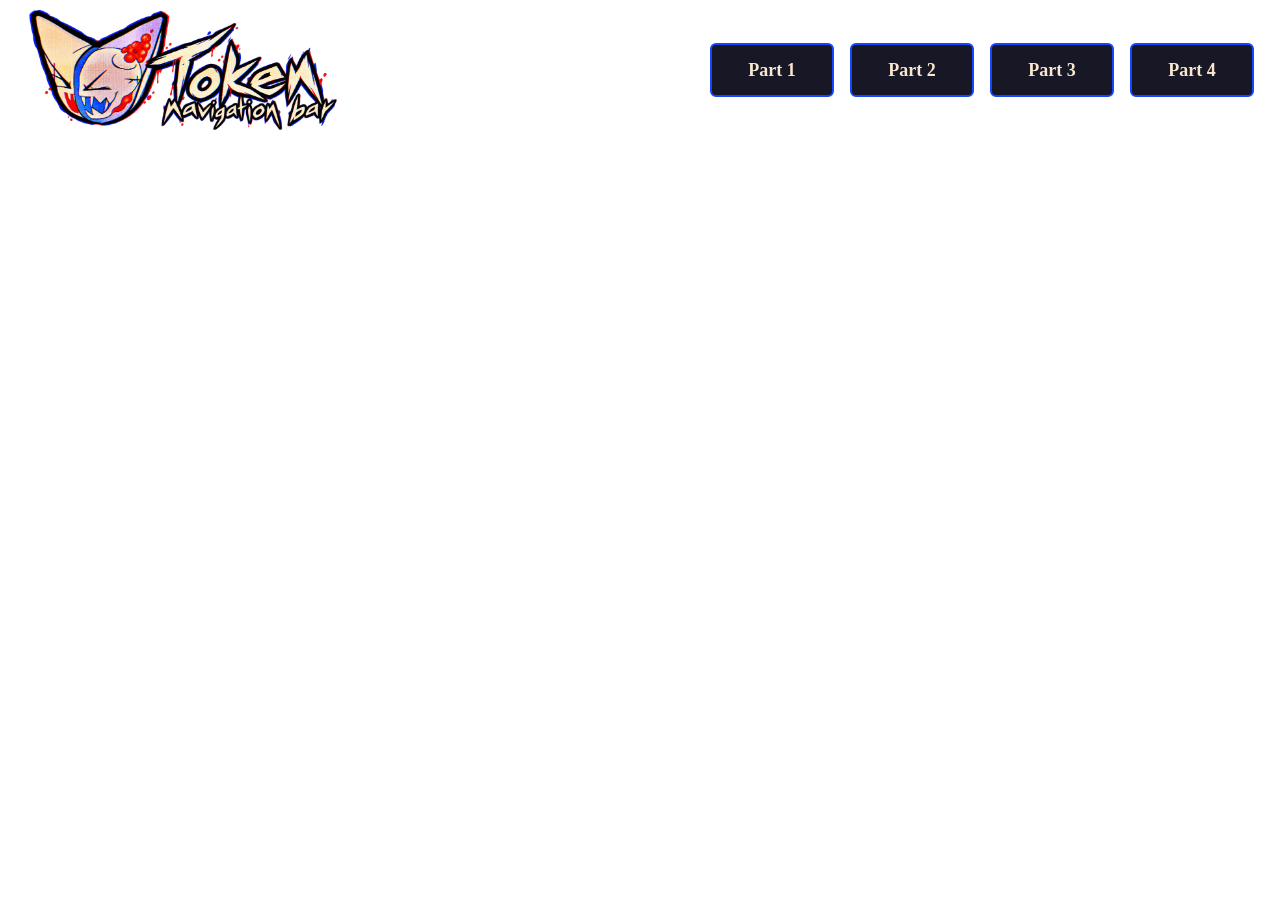
==== index.html @ 2c5dfb04 "finished first part without style" ====
<html>
    <head>
        <script src="script.js" defer></script>
        <link rel="stylesheet" href="style.css">
    </head>
    <body>
        <div class="navbar">
            <img class="logo" src="pic/Token.png" alt="Token navbar">
            <div class="links">
                <a class="link" href="index.html">Part 1</a>
                <a class="link" href="part2/index.html">Part 2</a>
                <a class="link" href="part3/index.html">Part 3</a>
                <a class="link" href="part4/index.html">Part 4</a>
            </div>
        </div>
    </body>
</html>
---- style.css ----
.navbar{
    display: grid;
    grid-template-columns: 2fr 1fr;
    grid-template-rows: 124px;
    grid-template-areas: 
    "Logo Links";
    position: fixed;
}
.logo{
    grid-area: Logo;
    height: 124px;
}
.links{
    display: grid;
    grid-area: Links;
    grid-template-columns: repeat(4, 120px);
    gap: 20px;
    justify-content: end;
    align-items: center;
    padding-right: 30px;
}
.link {
    display: flex;
    justify-content: center;
    align-items: center;
    width: 120px;
    height: 50px;
    background-color: #171725;
    color: #F8E7D0;
    border: 2px solid #1645FF;
    border-radius: 6px;
    font-size: 18px;
    font-weight: bold;
    text-decoration: none;
    transition: 0.2s;
}

.link:hover {
    background-color: #1645FF;
    color: white;
    transform: translateY(-3px);
}
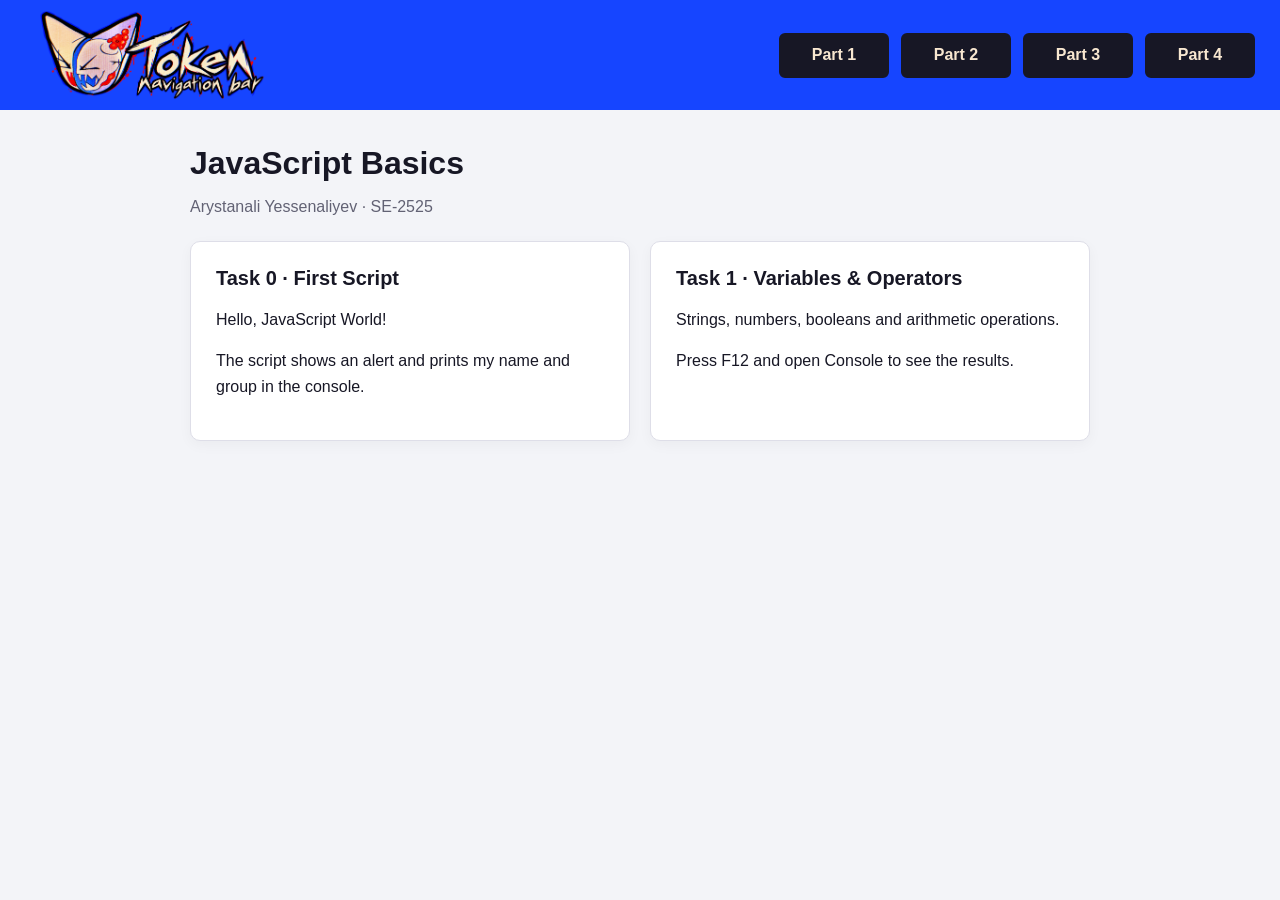
==== commit 860f2df6: "finished task 3-4 and added some style" ====
--- a/index.html
+++ b/index.html
@@ -1,5 +1,7 @@
 <html>
     <head>
+        <meta charset="UTF-8">
+        <meta name="viewport" content="width=device-width, initial-scale=1.0">
         <script src="script.js" defer></script>
         <link rel="stylesheet" href="style.css">
     </head>
@@ -13,5 +15,21 @@
                 <a class="link" href="part4/index.html">Part 4</a>
             </div>
         </div>
+        <main class="content">
+            <h1>JavaScript Basics</h1>
+            <p class="intro">Arystanali Yessenaliyev · SE-2525</p>
+            <div class="cards">
+                <section class="card">
+                    <h2>Task 0 · First Script</h2>
+                    <p>Hello, JavaScript World!</p>
+                    <p>The script shows an alert and prints my name and group in the console.</p>
+                </section>
+                <section class="card">
+                    <h2>Task 1 · Variables &amp; Operators</h2>
+                    <p>Strings, numbers, booleans and arithmetic operations.</p>
+                    <p>Press F12 and open Console to see the results.</p>
+                </section>
+            </div>
+        </main>
     </body>
-</html>+</html>
--- a/style.css
+++ b/style.css
@@ -1,42 +1,107 @@
+body{
+    margin: 0;
+    background-color: #f3f4f8;
+    color: #171725;
+    font-family: Arial, sans-serif;
+}
 .navbar{
-    display: grid;
-    grid-template-columns: 2fr 1fr;
-    grid-template-rows: 124px;
-    grid-template-areas: 
-    "Logo Links";
-    position: fixed;
+    display: flex;
+    justify-content: space-between;
+    align-items: center;
+    flex-wrap: wrap;
+    gap: 15px;
+    padding: 10px 25px;
+    background-color: #1645FF;
 }
 .logo{
-    grid-area: Logo;
-    height: 124px;
+    height: 90px;
+    max-width: 100%;
+    object-fit: contain;
 }
 .links{
-    display: grid;
-    grid-area: Links;
-    grid-template-columns: repeat(4, 120px);
-    gap: 20px;
-    justify-content: end;
-    align-items: center;
-    padding-right: 30px;
+    display: flex;
+    flex-wrap: wrap;
+    gap: 12px;
 }
-.link {
+.link{
     display: flex;
     justify-content: center;
     align-items: center;
-    width: 120px;
-    height: 50px;
+    box-sizing: border-box;
+    width: 110px;
+    height: 45px;
     background-color: #171725;
     color: #F8E7D0;
-    border: 2px solid #1645FF;
+    border: 2px solid #171725;
     border-radius: 6px;
-    font-size: 18px;
+    font-size: 16px;
     font-weight: bold;
     text-decoration: none;
     transition: 0.2s;
 }
-
-.link:hover {
+.link:hover{
+    background-color: #1645FF;
+    border-color: white;
+    color: white;
+    transform: translateY(-3px);
+}
+.content{
+    max-width: 900px;
+    margin: 35px auto;
+    padding: 0 20px;
+}
+.content > h1{
+    margin-bottom: 10px;
+}
+.intro{
+    color: #626274;
+    margin-bottom: 25px;
+}
+.cards{
+    display: grid;
+    grid-template-columns: repeat(2, minmax(0, 1fr));
+    gap: 20px;
+}
+.card{
+    min-width: 0;
+    padding: 25px;
+    background-color: white;
+    border: 1px solid #dedee8;
+    border-radius: 10px;
+    box-shadow: 0 4px 14px #1717250a;
+    overflow-wrap: anywhere;
+}
+.card h2{
+    margin-top: 0;
+    font-size: 20px;
+}
+.card p{
+    line-height: 1.6;
+}
+button{
+    padding: 11px 18px;
     background-color: #1645FF;
     color: white;
-    transform: translateY(-3px);
-}+    border: none;
+    border-radius: 6px;
+    font-size: 15px;
+    cursor: pointer;
+    transition: 0.2s;
+}
+button:hover{
+    background-color: #1034c5;
+}
+button:active{
+    transform: translateY(1px);
+}
+@media(max-width: 650px){
+    .cards{
+        grid-template-columns: 1fr;
+    }
+    .navbar{
+        justify-content: center;
+    }
+    .links{
+        justify-content: center;
+    }
+}
